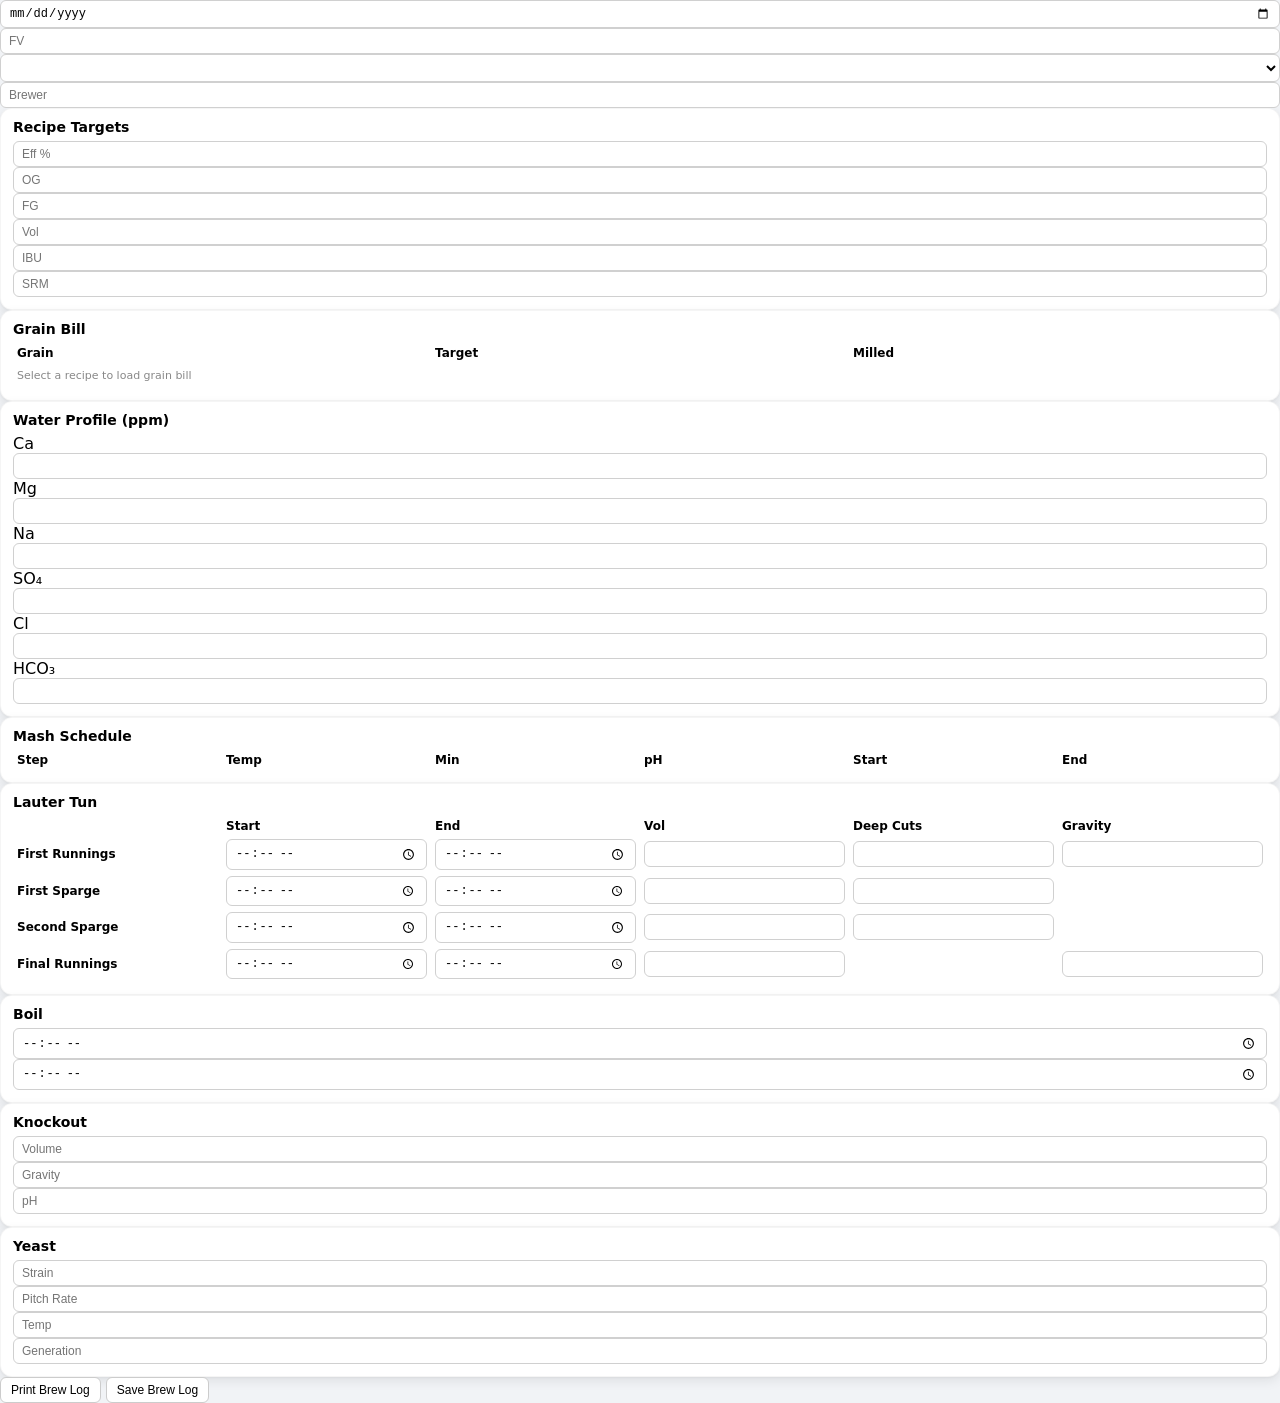
==== brew-log.html @ 42f027fb "Update brew-log.html" ====
<!DOCTYPE html>
<html lang="en">
<head>
  <meta charset="UTF-8" />
  <title>Brew Log – Production</title>
  <link rel="stylesheet" href="brew-log.css" />
</head>

<body>

<header class="page-header">
  <input type="date">
  <input id="tank" placeholder="FV">
  <select id="recipe"></select>
  <input placeholder="Brewer">
</header>

<!-- FIRST ROW -->
<section class="grid four brew-log-card">

  <div class="card small">
    <h3>Recipe Targets</h3>
    <div class="inline">
      <input placeholder="Eff %">
      <input placeholder="OG">
      <input placeholder="FG">
      <input placeholder="Vol">
      <input placeholder="IBU">
      <input placeholder="SRM">
    </div>
  </div>

  <div class="card small">
    <h3>Grain Bill</h3>
    <table class="tight">
      <thead>
        <tr><th>Grain</th><th>Target</th><th>Milled</th></tr>
      </thead>
      <tbody id="grainTable"></tbody>
    </table>
  </div>

  <div class="card small water-card">
    <h3>Water Profile (ppm)</h3>
    <div class="water-grid">
      <label><span>Ca</span><input></label>
      <label><span>Mg</span><input></label>
      <label><span>Na</span><input></label>
      <label><span>SO₄</span><input></label>
      <label><span>Cl</span><input></label>
      <label><span>HCO₃</span><input></label>
    </div>
  </div>

  <div class="card small">
    <h3>Mash Schedule</h3>
    <table class="tight">
      <thead>
        <tr>
          <th>Step</th>
          <th>Temp</th>
          <th>Min</th>
          <th>pH</th>
          <th>Start</th>
          <th>End</th>
        </tr>
      </thead>
      <tbody id="mashTable"></tbody>
    </table>
  </div>

</section>

<!-- LAUTER -->
<section class="card brew-log-card">
  <h3>Lauter Tun</h3>
  <table class="tight">
    <thead>
      <tr>
        <th></th>
        <th>Start</th>
        <th>End</th>
        <th>Vol</th>
        <th>Deep Cuts</th>
        <th>Gravity</th>
      </tr>
    </thead>
    <tbody>
      <tr>
        <td><strong>First Runnings</strong></td>
        <td><input type="time"></td>
        <td><input type="time"></td>
        <td><input></td>
        <td><input></td>
        <td><input></td>
      </tr>
      <tr>
        <td><strong>First Sparge</strong></td>
        <td><input type="time"></td>
        <td><input type="time"></td>
        <td><input></td>
        <td><input></td>
        <td></td>
      </tr>
      <tr>
        <td><strong>Second Sparge</strong></td>
        <td><input type="time"></td>
        <td><input type="time"></td>
        <td><input></td>
        <td><input></td>
        <td></td>
      </tr>
      <tr>
        <td><strong>Final Runnings</strong></td>
        <td><input type="time"></td>
        <td><input type="time"></td>
        <td><input></td>
        <td></td>
        <td><input></td>
      </tr>
    </tbody>
  </table>
</section>

<!-- THIRD ROW -->
<section class="grid three brew-log-card">

  <div class="card">
    <h3>Boil</h3>
    <input type="time">
    <input type="time">
  </div>

  <div class="card">
    <h3>Knockout</h3>
    <input placeholder="Volume">
    <input placeholder="Gravity">
    <input placeholder="pH">
  </div>

  <div class="card">
    <h3>Yeast</h3>
    <input placeholder="Strain">
    <input placeholder="Pitch Rate">
    <input placeholder="Temp">
    <input placeholder="Generation">
  </div>

</section>

<footer>
  <button id="printBrewLog">Print Brew Log</button>
  <button>Save Brew Log</button>
</footer>

<script src="brew-log.js"></script>
</body>
</html>
---- brew-log.css ----
/* GLOBAL RESET */
* {
  box-sizing: border-box;
}

body {
  margin: 0;
  background: #f1f3f6; /* slightly darker so cards lift */
  font-family: system-ui, -apple-system, BlinkMacSystemFont, sans-serif;
}

/* MAIN CONTAINER */
.brew-container {
  max-width: 1500px;
  margin: 0 auto;
  padding: 10px 10px 6px;
}

/* GRID SYSTEM */
.header-row,
.grid-4,
.grid-3,
.grid-2 {
  display: grid;
  gap: 14px; /* a touch more air between cards */
  align-items: start;
}

.header-row {
  grid-template-columns: repeat(4, minmax(0, 1fr));
}

.grid-4 {
  grid-template-columns: repeat(4, minmax(0, 1fr));
}

.grid-3 {
  grid-template-columns: repeat(3, minmax(0, 1fr));
}

.grid-2 {
  grid-template-columns: repeat(2, minmax(0, 1fr));
}

/* CARD — FLOATING */
.card {
  background: #ffffff;
  border-radius: 12px;
  padding: 10px 12px 12px;
  display: flex;
  flex-direction: column;
  min-width: 0;

  /* floating effect */
  box-shadow:
    0 1px 2px rgba(0,0,0,0.04),
    0 4px 12px rgba(0,0,0,0.08);

  /* subtle separation from background */
  border: 1px solid rgba(0,0,0,0.04);
}

.card.full {
  grid-column: 1 / -1;
}

/* HEADERS */
h3 {
  font-size: 14px;
  margin: 0 0 6px;
  font-weight: 600;
}

h4 {
  font-size: 13px;
  margin: 8px 0 4px;
  font-weight: 600;
}

/* INPUTS — LOCKED WIDTH (OVERLAP SAFE) */
input,
select {
  width: 100%;
  min-width: 0;
  max-width: 100%;
  padding: 5px 8px;
  font-size: 12px;
  border-radius: 6px;
  border: 1px solid #d0d0d0;
  background: #fff;
}

/* TABLES */
table {
  width: 100%;
  border-collapse: collapse;
  table-layout: fixed; /* critical */
  font-size: 12px;
}

thead th {
  font-weight: 600;
  padding-bottom: 3px;
}

th,
td {
  padding: 3px 4px;
  text-align: left;
  vertical-align: middle;
  overflow: hidden;
}

td {
  min-width: 0;
}

td input,
td select {
  width: 100%;
  min-width: 0;
  max-width: 100%;
}

/* GRAIN BILL EMPTY STATE */
#grainTable:empty::after {
  content: "Select a recipe to load grain bill";
  display: block;
  padding: 6px 4px;
  font-size: 11px;
  color: #888;
}

/* MASH SCHEDULE EMPHASIS */
#mashTable th:nth-child(2),
#mashTable td:nth-child(2),
#mashTable th:nth-child(3),
#mashTable td:nth-child(3),
#mashTable th:nth-child(4),
#mashTable td:nth-child(4) {
  width: 14%;
}

#mashTable th:nth-child(5),
#mashTable td:nth-child(5),
#mashTable th:nth-child(6),
#mashTable td:nth-child(6) {
  width: 18%;
}

/* LAUTER TUN */
.aligned {
  table-layout: fixed;
}

.aligned th:nth-child(1),
.aligned td:nth-child(1) { width: 18%; }

.aligned th:nth-child(n+2),
.aligned td:nth-child(n+2) {
  width: 16.4%;
}

/* BOIL */
.boil-values {
  display: grid;
  grid-template-columns: repeat(6, minmax(0, 1fr));
  gap: 8px;
  margin-bottom: 6px;
}

/* HOPS / ADDITIONS — DENSER */
#boilTable td {
  padding-top: 2px;
  padding-bottom: 2px;
}

#boilTable input,
#boilTable select {
  padding: 4px 6px;
  font-size: 11.5px;
}

/* BUTTONS */
button {
  font-size: 12px;
  padding: 5px 10px;
  border-radius: 6px;
  border: 1px solid #ccc;
  background: #fff;
  cursor: pointer;
  max-width: 200px;
}

button:hover {
  background: #f0f0f0;
}

/* SAVE BUTTON ANCHOR */
.save {
  margin: 10px auto 0;
  display: block;
}
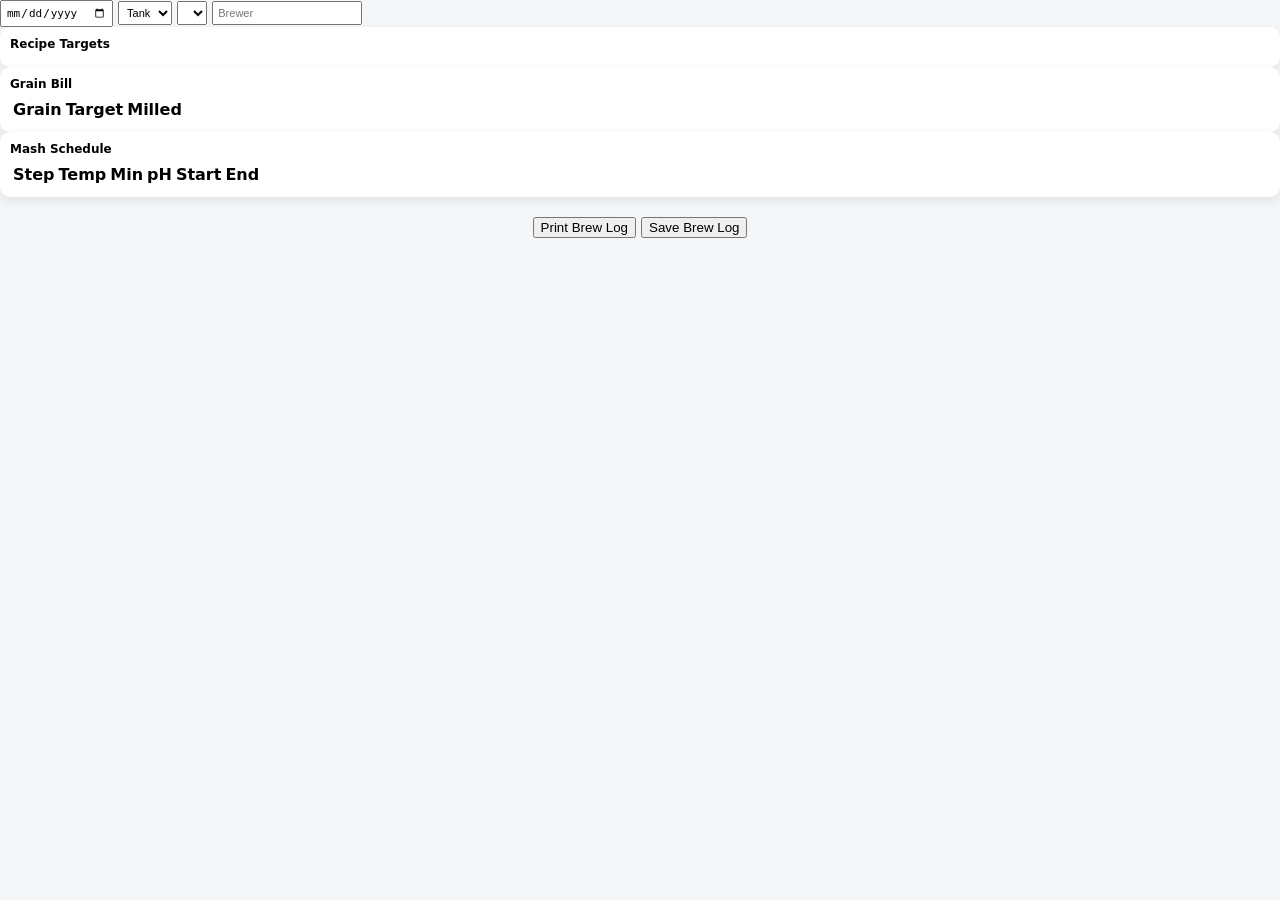
==== commit 5595c482: "Update brew-log.html" ====
--- a/brew-log.html
+++ b/brew-log.html
@@ -1,38 +1,30 @@
 <!DOCTYPE html>
 <html lang="en">
 <head>
-  <meta charset="UTF-8" />
-  <title>Brew Log – Production</title>
-  <link rel="stylesheet" href="brew-log.css" />
+  <meta charset="UTF-8">
+  <title>Brew Log</title>
+  <link rel="stylesheet" href="brew-log.css">
 </head>
 
 <body>
 
-<header class="page-header">
+<header class="brew-header">
   <input type="date">
-  <input id="tank" placeholder="FV">
+  <select id="tank"></select>
   <select id="recipe"></select>
   <input placeholder="Brewer">
 </header>
 
-<!-- FIRST ROW -->
-<section class="grid four brew-log-card">
+<div class="brew-log">
 
-  <div class="card small">
+  <!-- YOUR EXISTING CARDS STAY AS-IS -->
+  <div class="card">
     <h3>Recipe Targets</h3>
-    <div class="inline">
-      <input placeholder="Eff %">
-      <input placeholder="OG">
-      <input placeholder="FG">
-      <input placeholder="Vol">
-      <input placeholder="IBU">
-      <input placeholder="SRM">
-    </div>
   </div>
 
-  <div class="card small">
+  <div class="card">
     <h3>Grain Bill</h3>
-    <table class="tight">
+    <table>
       <thead>
         <tr><th>Grain</th><th>Target</th><th>Milled</th></tr>
       </thead>
@@ -40,117 +32,26 @@
     </table>
   </div>
 
-  <div class="card small water-card">
-    <h3>Water Profile (ppm)</h3>
-    <div class="water-grid">
-      <label><span>Ca</span><input></label>
-      <label><span>Mg</span><input></label>
-      <label><span>Na</span><input></label>
-      <label><span>SO₄</span><input></label>
-      <label><span>Cl</span><input></label>
-      <label><span>HCO₃</span><input></label>
-    </div>
-  </div>
-
-  <div class="card small">
+  <div class="card">
     <h3>Mash Schedule</h3>
-    <table class="tight">
+    <table>
       <thead>
         <tr>
-          <th>Step</th>
-          <th>Temp</th>
-          <th>Min</th>
-          <th>pH</th>
-          <th>Start</th>
-          <th>End</th>
+          <th>Step</th><th>Temp</th><th>Min</th>
+          <th>pH</th><th>Start</th><th>End</th>
         </tr>
       </thead>
       <tbody id="mashTable"></tbody>
     </table>
   </div>
 
-</section>
+  <!-- continue existing cards exactly as you had them -->
 
-<!-- LAUTER -->
-<section class="card brew-log-card">
-  <h3>Lauter Tun</h3>
-  <table class="tight">
-    <thead>
-      <tr>
-        <th></th>
-        <th>Start</th>
-        <th>End</th>
-        <th>Vol</th>
-        <th>Deep Cuts</th>
-        <th>Gravity</th>
-      </tr>
-    </thead>
-    <tbody>
-      <tr>
-        <td><strong>First Runnings</strong></td>
-        <td><input type="time"></td>
-        <td><input type="time"></td>
-        <td><input></td>
-        <td><input></td>
-        <td><input></td>
-      </tr>
-      <tr>
-        <td><strong>First Sparge</strong></td>
-        <td><input type="time"></td>
-        <td><input type="time"></td>
-        <td><input></td>
-        <td><input></td>
-        <td></td>
-      </tr>
-      <tr>
-        <td><strong>Second Sparge</strong></td>
-        <td><input type="time"></td>
-        <td><input type="time"></td>
-        <td><input></td>
-        <td><input></td>
-        <td></td>
-      </tr>
-      <tr>
-        <td><strong>Final Runnings</strong></td>
-        <td><input type="time"></td>
-        <td><input type="time"></td>
-        <td><input></td>
-        <td></td>
-        <td><input></td>
-      </tr>
-    </tbody>
-  </table>
-</section>
+</div>
 
-<!-- THIRD ROW -->
-<section class="grid three brew-log-card">
-
-  <div class="card">
-    <h3>Boil</h3>
-    <input type="time">
-    <input type="time">
-  </div>
-
-  <div class="card">
-    <h3>Knockout</h3>
-    <input placeholder="Volume">
-    <input placeholder="Gravity">
-    <input placeholder="pH">
-  </div>
-
-  <div class="card">
-    <h3>Yeast</h3>
-    <input placeholder="Strain">
-    <input placeholder="Pitch Rate">
-    <input placeholder="Temp">
-    <input placeholder="Generation">
-  </div>
-
-</section>
-
-<footer>
+<footer class="brew-footer">
   <button id="printBrewLog">Print Brew Log</button>
-  <button>Save Brew Log</button>
+  <button id="saveBrewLog">Save Brew Log</button>
 </footer>
 
 <script src="brew-log.js"></script>
--- a/brew-log.css
+++ b/brew-log.css
@@ -1,203 +1,117 @@
-/* GLOBAL RESET */
-* {
-  box-sizing: border-box;
+body {
+  font-family: system-ui, sans-serif;
+  background: #f4f6f8;
+  margin: 0;
 }
 
-body {
-  margin: 0;
-  background: #f1f3f6; /* slightly darker so cards lift */
-  font-family: system-ui, -apple-system, BlinkMacSystemFont, sans-serif;
+.page-header {
+  display: grid;
+  grid-template-columns: 1fr 1fr 2fr 1fr;
+  gap: 8px;
+  padding: 10px;
+  background: #111;
 }
 
-/* MAIN CONTAINER */
-.brew-container {
-  max-width: 1500px;
-  margin: 0 auto;
-  padding: 10px 10px 6px;
+.page-header input,
+.page-header select {
+  padding: 6px;
+  border-radius: 4px;
 }
 
-/* GRID SYSTEM */
-.header-row,
-.grid-4,
-.grid-3,
-.grid-2 {
+.grid {
   display: grid;
-  gap: 14px; /* a touch more air between cards */
-  align-items: start;
+  gap: 12px;
+  padding: 12px;
 }
 
-.header-row {
-  grid-template-columns: repeat(4, minmax(0, 1fr));
+.grid.four { grid-template-columns: repeat(4, 1fr); }
+.grid.three { grid-template-columns: repeat(3, 1fr); }
+
+.card {
+  background: white;
+  border-radius: 10px;
+  padding: 10px;
+  box-shadow: 0 4px 12px rgba(0,0,0,.08);
 }
 
-.grid-4 {
-  grid-template-columns: repeat(4, minmax(0, 1fr));
+.card.small {
+  font-size: 11px;
 }
 
-.grid-3 {
-  grid-template-columns: repeat(3, minmax(0, 1fr));
-}
-
-.grid-2 {
-  grid-template-columns: repeat(2, minmax(0, 1fr));
-}
-
-/* CARD — FLOATING */
-.card {
-  background: #ffffff;
-  border-radius: 12px;
-  padding: 10px 12px 12px;
-  display: flex;
-  flex-direction: column;
-  min-width: 0;
-
-  /* floating effect */
-  box-shadow:
-    0 1px 2px rgba(0,0,0,0.04),
-    0 4px 12px rgba(0,0,0,0.08);
-
-  /* subtle separation from background */
-  border: 1px solid rgba(0,0,0,0.04);
-}
-
-.card.full {
-  grid-column: 1 / -1;
-}
-
-/* HEADERS */
 h3 {
-  font-size: 14px;
-  margin: 0 0 6px;
-  font-weight: 600;
-}
-
-h4 {
-  font-size: 13px;
-  margin: 8px 0 4px;
-  font-weight: 600;
-}
-
-/* INPUTS — LOCKED WIDTH (OVERLAP SAFE) */
-input,
-select {
-  width: 100%;
-  min-width: 0;
-  max-width: 100%;
-  padding: 5px 8px;
-  font-size: 12px;
-  border-radius: 6px;
-  border: 1px solid #d0d0d0;
-  background: #fff;
-}
-
-/* TABLES */
-table {
-  width: 100%;
-  border-collapse: collapse;
-  table-layout: fixed; /* critical */
+  margin: 0 0 6px 0;
   font-size: 12px;
 }
 
-thead th {
-  font-weight: 600;
-  padding-bottom: 3px;
+.inline {
+  display: grid;
+  grid-template-columns: repeat(3, 1fr);
+  gap: 4px;
 }
 
-th,
-td {
-  padding: 3px 4px;
-  text-align: left;
-  vertical-align: middle;
-  overflow: hidden;
+input, select {
+  padding: 4px;
+  font-size: 11px;
 }
 
-td {
-  min-width: 0;
+table.tight {
+  width: 100%;
+  border-collapse: collapse;
 }
 
-td input,
-td select {
-  width: 100%;
-  min-width: 0;
-  max-width: 100%;
+table.tight th,
+table.tight td {
+  padding: 2px;
+  font-size: 11px;
 }
 
-/* GRAIN BILL EMPTY STATE */
-#grainTable:empty::after {
-  content: "Select a recipe to load grain bill";
-  display: block;
-  padding: 6px 4px;
-  font-size: 11px;
-  color: #888;
+.water-card {
+  font-size: 10px;
 }
 
-/* MASH SCHEDULE EMPHASIS */
-#mashTable th:nth-child(2),
-#mashTable td:nth-child(2),
-#mashTable th:nth-child(3),
-#mashTable td:nth-child(3),
-#mashTable th:nth-child(4),
-#mashTable td:nth-child(4) {
-  width: 14%;
+.water-grid {
+  display: grid;
+  grid-template-columns: repeat(2, 1fr);
+  gap: 4px;
 }
 
-#mashTable th:nth-child(5),
-#mashTable td:nth-child(5),
-#mashTable th:nth-child(6),
-#mashTable td:nth-child(6) {
-  width: 18%;
+.water-grid label {
+  display: grid;
+  grid-template-columns: 28px 1fr;
+  gap: 4px;
 }
 
-/* LAUTER TUN */
-.aligned {
-  table-layout: fixed;
+.water-grid input {
+  width: 48px;
 }
 
-.aligned th:nth-child(1),
-.aligned td:nth-child(1) { width: 18%; }
-
-.aligned th:nth-child(n+2),
-.aligned td:nth-child(n+2) {
-  width: 16.4%;
+footer {
+  text-align: center;
+  padding: 20px;
 }
 
-/* BOIL */
-.boil-values {
-  display: grid;
-  grid-template-columns: repeat(6, minmax(0, 1fr));
-  gap: 8px;
-  margin-bottom: 6px;
+/*********************************************************
+ * PRINT MODE
+ *********************************************************/
+@media print {
+  body * {
+    visibility: hidden;
+  }
+
+  .brew-log-card,
+  .brew-log-card * {
+    visibility: visible;
+  }
+
+  .brew-log-card {
+    position: relative;
+    width: 100%;
+    box-shadow: none;
+    page-break-inside: avoid;
+  }
+
+  button,
+  select {
+    display: none !important;
+  }
 }
-
-/* HOPS / ADDITIONS — DENSER */
-#boilTable td {
-  padding-top: 2px;
-  padding-bottom: 2px;
-}
-
-#boilTable input,
-#boilTable select {
-  padding: 4px 6px;
-  font-size: 11.5px;
-}
-
-/* BUTTONS */
-button {
-  font-size: 12px;
-  padding: 5px 10px;
-  border-radius: 6px;
-  border: 1px solid #ccc;
-  background: #fff;
-  cursor: pointer;
-  max-width: 200px;
-}
-
-button:hover {
-  background: #f0f0f0;
-}
-
-/* SAVE BUTTON ANCHOR */
-.save {
-  margin: 10px auto 0;
-  display: block;
-}
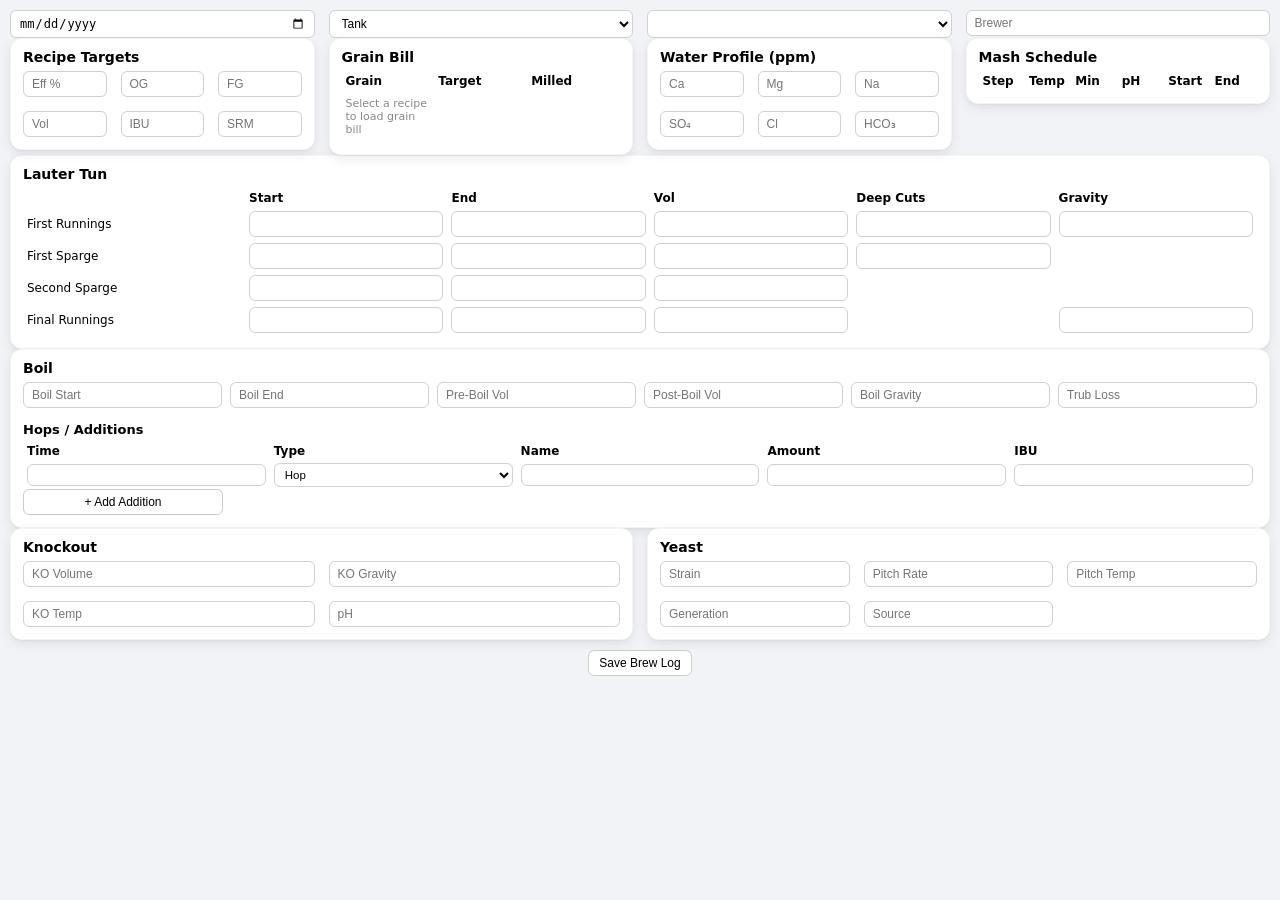
==== commit ac981ffa: "Update brew-log.html" ====
--- a/brew-log.html
+++ b/brew-log.html
@@ -5,54 +5,150 @@
   <title>Brew Log</title>
   <link rel="stylesheet" href="brew-log.css">
 </head>
-
 <body>
 
-<header class="brew-header">
-  <input type="date">
-  <select id="tank"></select>
-  <select id="recipe"></select>
-  <input placeholder="Brewer">
-</header>
+<div class="brew-container">
 
-<div class="brew-log">
-
-  <!-- YOUR EXISTING CARDS STAY AS-IS -->
-  <div class="card">
-    <h3>Recipe Targets</h3>
+  <!-- HEADER -->
+  <div class="header-row">
+    <input type="date">
+    <select id="tank"></select>
+    <select id="recipe"></select>
+    <input placeholder="Brewer">
   </div>
 
+  <!-- TOP CARDS -->
+  <div class="grid-4">
+    <div class="card">
+      <h3>Recipe Targets</h3>
+      <div class="grid-3">
+        <input placeholder="Eff %">
+        <input placeholder="OG">
+        <input placeholder="FG">
+        <input placeholder="Vol">
+        <input placeholder="IBU">
+        <input placeholder="SRM">
+      </div>
+    </div>
+
+    <div class="card">
+      <h3>Grain Bill</h3>
+      <table>
+        <thead>
+          <tr><th>Grain</th><th>Target</th><th>Milled</th></tr>
+        </thead>
+        <tbody id="grainTable"></tbody>
+      </table>
+    </div>
+
+    <div class="card">
+      <h3>Water Profile (ppm)</h3>
+      <div class="grid-3">
+        <input placeholder="Ca">
+        <input placeholder="Mg">
+        <input placeholder="Na">
+        <input placeholder="SO₄">
+        <input placeholder="Cl">
+        <input placeholder="HCO₃">
+      </div>
+    </div>
+
+    <div class="card">
+      <h3>Mash Schedule</h3>
+      <table>
+        <thead>
+          <tr>
+            <th>Step</th><th>Temp</th><th>Min</th><th>pH</th><th>Start</th><th>End</th>
+          </tr>
+        </thead>
+        <tbody id="mashTable"></tbody>
+      </table>
+    </div>
+  </div>
+
+  <!-- LAUTER -->
   <div class="card">
-    <h3>Grain Bill</h3>
-    <table>
+    <h3>Lauter Tun</h3>
+    <table class="aligned">
       <thead>
-        <tr><th>Grain</th><th>Target</th><th>Milled</th></tr>
+        <tr>
+          <th></th><th>Start</th><th>End</th><th>Vol</th><th>Deep Cuts</th><th>Gravity</th>
+        </tr>
       </thead>
-      <tbody id="grainTable"></tbody>
+      <tbody>
+        <tr>
+          <td>First Runnings</td>
+          <td><input></td><td><input></td><td><input></td><td><input></td><td><input></td>
+        </tr>
+        <tr>
+          <td>First Sparge</td>
+          <td><input></td><td><input></td><td><input></td><td><input></td><td></td>
+        </tr>
+        <tr>
+          <td>Second Sparge</td>
+          <td><input></td><td><input></td><td><input></td><td></td><td></td>
+        </tr>
+        <tr>
+          <td>Final Runnings</td>
+          <td><input></td><td><input></td><td><input></td><td></td><td><input></td>
+        </tr>
+      </tbody>
     </table>
   </div>
 
-  <div class="card">
-    <h3>Mash Schedule</h3>
+  <!-- BOIL (FULL WIDTH) -->
+  <div class="card full">
+    <h3>Boil</h3>
+
+    <div class="boil-values">
+      <input placeholder="Boil Start">
+      <input placeholder="Boil End">
+      <input placeholder="Pre-Boil Vol">
+      <input placeholder="Post-Boil Vol">
+      <input placeholder="Boil Gravity">
+      <input placeholder="Trub Loss">
+    </div>
+
+    <h4>Hops / Additions</h4>
     <table>
       <thead>
         <tr>
-          <th>Step</th><th>Temp</th><th>Min</th>
-          <th>pH</th><th>Start</th><th>End</th>
+          <th>Time</th><th>Type</th><th>Name</th><th>Amount</th><th>IBU</th>
         </tr>
       </thead>
-      <tbody id="mashTable"></tbody>
+      <tbody id="boilTable"></tbody>
     </table>
+
+    <button id="addBoilRow">+ Add Addition</button>
   </div>
 
-  <!-- continue existing cards exactly as you had them -->
+  <!-- KO + YEAST -->
+  <div class="grid-2">
+    <div class="card">
+      <h3>Knockout</h3>
+      <div class="grid-2">
+        <input placeholder="KO Volume">
+        <input placeholder="KO Gravity">
+        <input placeholder="KO Temp">
+        <input placeholder="pH">
+      </div>
+    </div>
+
+    <div class="card">
+      <h3>Yeast</h3>
+      <div class="grid-3">
+        <input placeholder="Strain">
+        <input placeholder="Pitch Rate">
+        <input placeholder="Pitch Temp">
+        <input placeholder="Generation">
+        <input placeholder="Source">
+      </div>
+    </div>
+  </div>
+
+  <button class="save">Save Brew Log</button>
 
 </div>
-
-<footer class="brew-footer">
-  <button id="printBrewLog">Print Brew Log</button>
-  <button id="saveBrewLog">Save Brew Log</button>
-</footer>
 
 <script src="brew-log.js"></script>
 </body>
--- a/brew-log.css
+++ b/brew-log.css
@@ -1,117 +1,203 @@
+/* GLOBAL RESET */
+* {
+  box-sizing: border-box;
+}
+
 body {
-  font-family: system-ui, sans-serif;
-  background: #f4f6f8;
   margin: 0;
-}
-
-.page-header {
+  background: #f1f3f6; /* slightly darker so cards lift */
+  font-family: system-ui, -apple-system, BlinkMacSystemFont, sans-serif;
+}
+
+/* MAIN CONTAINER */
+.brew-container {
+  max-width: 1500px;
+  margin: 0 auto;
+  padding: 10px 10px 6px;
+}
+
+/* GRID SYSTEM */
+.header-row,
+.grid-4,
+.grid-3,
+.grid-2 {
   display: grid;
-  grid-template-columns: 1fr 1fr 2fr 1fr;
-  gap: 8px;
-  padding: 10px;
-  background: #111;
-}
-
-.page-header input,
-.page-header select {
-  padding: 6px;
-  border-radius: 4px;
-}
-
-.grid {
-  display: grid;
-  gap: 12px;
-  padding: 12px;
-}
-
-.grid.four { grid-template-columns: repeat(4, 1fr); }
-.grid.three { grid-template-columns: repeat(3, 1fr); }
-
+  gap: 14px; /* a touch more air between cards */
+  align-items: start;
+}
+
+.header-row {
+  grid-template-columns: repeat(4, minmax(0, 1fr));
+}
+
+.grid-4 {
+  grid-template-columns: repeat(4, minmax(0, 1fr));
+}
+
+.grid-3 {
+  grid-template-columns: repeat(3, minmax(0, 1fr));
+}
+
+.grid-2 {
+  grid-template-columns: repeat(2, minmax(0, 1fr));
+}
+
+/* CARD — FLOATING */
 .card {
-  background: white;
-  border-radius: 10px;
-  padding: 10px;
-  box-shadow: 0 4px 12px rgba(0,0,0,.08);
-}
-
-.card.small {
-  font-size: 11px;
-}
-
+  background: #ffffff;
+  border-radius: 12px;
+  padding: 10px 12px 12px;
+  display: flex;
+  flex-direction: column;
+  min-width: 0;
+
+  /* floating effect */
+  box-shadow:
+    0 1px 2px rgba(0,0,0,0.04),
+    0 4px 12px rgba(0,0,0,0.08);
+
+  /* subtle separation from background */
+  border: 1px solid rgba(0,0,0,0.04);
+}
+
+.card.full {
+  grid-column: 1 / -1;
+}
+
+/* HEADERS */
 h3 {
-  margin: 0 0 6px 0;
+  font-size: 14px;
+  margin: 0 0 6px;
+  font-weight: 600;
+}
+
+h4 {
+  font-size: 13px;
+  margin: 8px 0 4px;
+  font-weight: 600;
+}
+
+/* INPUTS — LOCKED WIDTH (OVERLAP SAFE) */
+input,
+select {
+  width: 100%;
+  min-width: 0;
+  max-width: 100%;
+  padding: 5px 8px;
   font-size: 12px;
-}
-
-.inline {
-  display: grid;
-  grid-template-columns: repeat(3, 1fr);
-  gap: 4px;
-}
-
-input, select {
-  padding: 4px;
-  font-size: 11px;
-}
-
-table.tight {
+  border-radius: 6px;
+  border: 1px solid #d0d0d0;
+  background: #fff;
+}
+
+/* TABLES */
+table {
   width: 100%;
   border-collapse: collapse;
-}
-
-table.tight th,
-table.tight td {
-  padding: 2px;
+  table-layout: fixed; /* critical */
+  font-size: 12px;
+}
+
+thead th {
+  font-weight: 600;
+  padding-bottom: 3px;
+}
+
+th,
+td {
+  padding: 3px 4px;
+  text-align: left;
+  vertical-align: middle;
+  overflow: hidden;
+}
+
+td {
+  min-width: 0;
+}
+
+td input,
+td select {
+  width: 100%;
+  min-width: 0;
+  max-width: 100%;
+}
+
+/* GRAIN BILL EMPTY STATE */
+#grainTable:empty::after {
+  content: "Select a recipe to load grain bill";
+  display: block;
+  padding: 6px 4px;
   font-size: 11px;
-}
-
-.water-card {
-  font-size: 10px;
-}
-
-.water-grid {
+  color: #888;
+}
+
+/* MASH SCHEDULE EMPHASIS */
+#mashTable th:nth-child(2),
+#mashTable td:nth-child(2),
+#mashTable th:nth-child(3),
+#mashTable td:nth-child(3),
+#mashTable th:nth-child(4),
+#mashTable td:nth-child(4) {
+  width: 14%;
+}
+
+#mashTable th:nth-child(5),
+#mashTable td:nth-child(5),
+#mashTable th:nth-child(6),
+#mashTable td:nth-child(6) {
+  width: 18%;
+}
+
+/* LAUTER TUN */
+.aligned {
+  table-layout: fixed;
+}
+
+.aligned th:nth-child(1),
+.aligned td:nth-child(1) { width: 18%; }
+
+.aligned th:nth-child(n+2),
+.aligned td:nth-child(n+2) {
+  width: 16.4%;
+}
+
+/* BOIL */
+.boil-values {
   display: grid;
-  grid-template-columns: repeat(2, 1fr);
-  gap: 4px;
-}
-
-.water-grid label {
-  display: grid;
-  grid-template-columns: 28px 1fr;
-  gap: 4px;
-}
-
-.water-grid input {
-  width: 48px;
-}
-
-footer {
-  text-align: center;
-  padding: 20px;
-}
-
-/*********************************************************
- * PRINT MODE
- *********************************************************/
-@media print {
-  body * {
-    visibility: hidden;
-  }
-
-  .brew-log-card,
-  .brew-log-card * {
-    visibility: visible;
-  }
-
-  .brew-log-card {
-    position: relative;
-    width: 100%;
-    box-shadow: none;
-    page-break-inside: avoid;
-  }
-
-  button,
-  select {
-    display: none !important;
-  }
-}
+  grid-template-columns: repeat(6, minmax(0, 1fr));
+  gap: 8px;
+  margin-bottom: 6px;
+}
+
+/* HOPS / ADDITIONS — DENSER */
+#boilTable td {
+  padding-top: 2px;
+  padding-bottom: 2px;
+}
+
+#boilTable input,
+#boilTable select {
+  padding: 4px 6px;
+  font-size: 11.5px;
+}
+
+/* BUTTONS */
+button {
+  font-size: 12px;
+  padding: 5px 10px;
+  border-radius: 6px;
+  border: 1px solid #ccc;
+  background: #fff;
+  cursor: pointer;
+  max-width: 200px;
+}
+
+button:hover {
+  background: #f0f0f0;
+}
+
+/* SAVE BUTTON ANCHOR */
+.save {
+  margin: 10px auto 0;
+  display: block;
+}
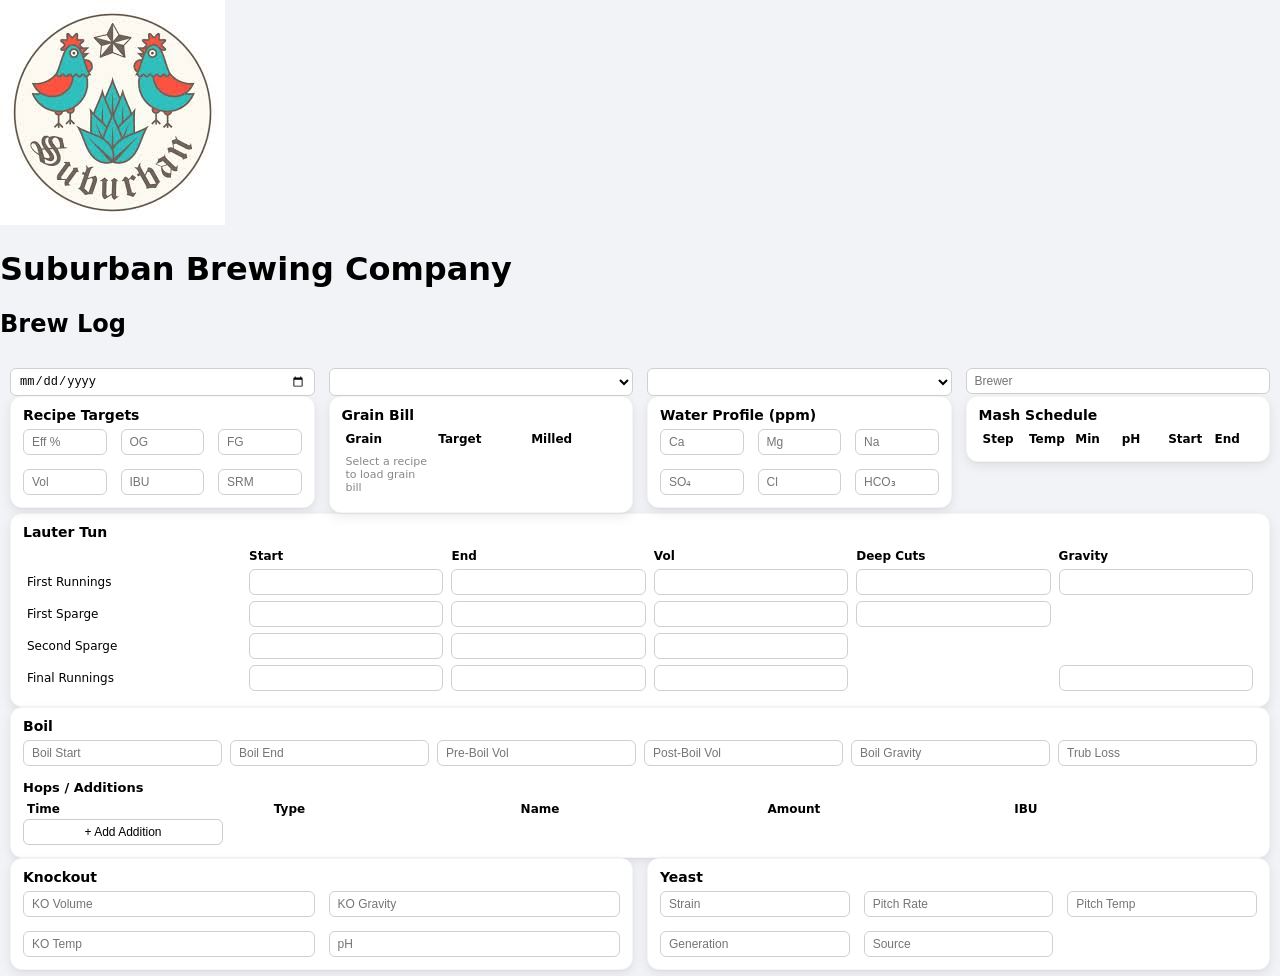
==== commit 804d9deb: "Update brew-log.html" ====
--- a/brew-log.html
+++ b/brew-log.html
@@ -6,6 +6,15 @@
   <link rel="stylesheet" href="brew-log.css">
 </head>
 <body>
+
+<!-- PRINT HEADER (PRINT ONLY) -->
+<div class="print-header">
+  <img src="background.jpg" alt="Suburban Brewing Company Logo" class="print-logo">
+  <div class="print-title">
+    <h1>Suburban Brewing Company</h1>
+    <h2>Brew Log</h2>
+  </div>
+</div>
 
 <div class="brew-container">
 
@@ -96,7 +105,7 @@
     </table>
   </div>
 
-  <!-- BOIL (FULL WIDTH) -->
+  <!-- BOIL -->
   <div class="card full">
     <h3>Boil</h3>
 
@@ -146,10 +155,5 @@
     </div>
   </div>
 
-  <button class="save">Save Brew Log</button>
-
-</div>
-
-<script src="brew-log.js"></script>
-</body>
-</html>
+  <!-- ACTION BUTTONS -->
+  <div
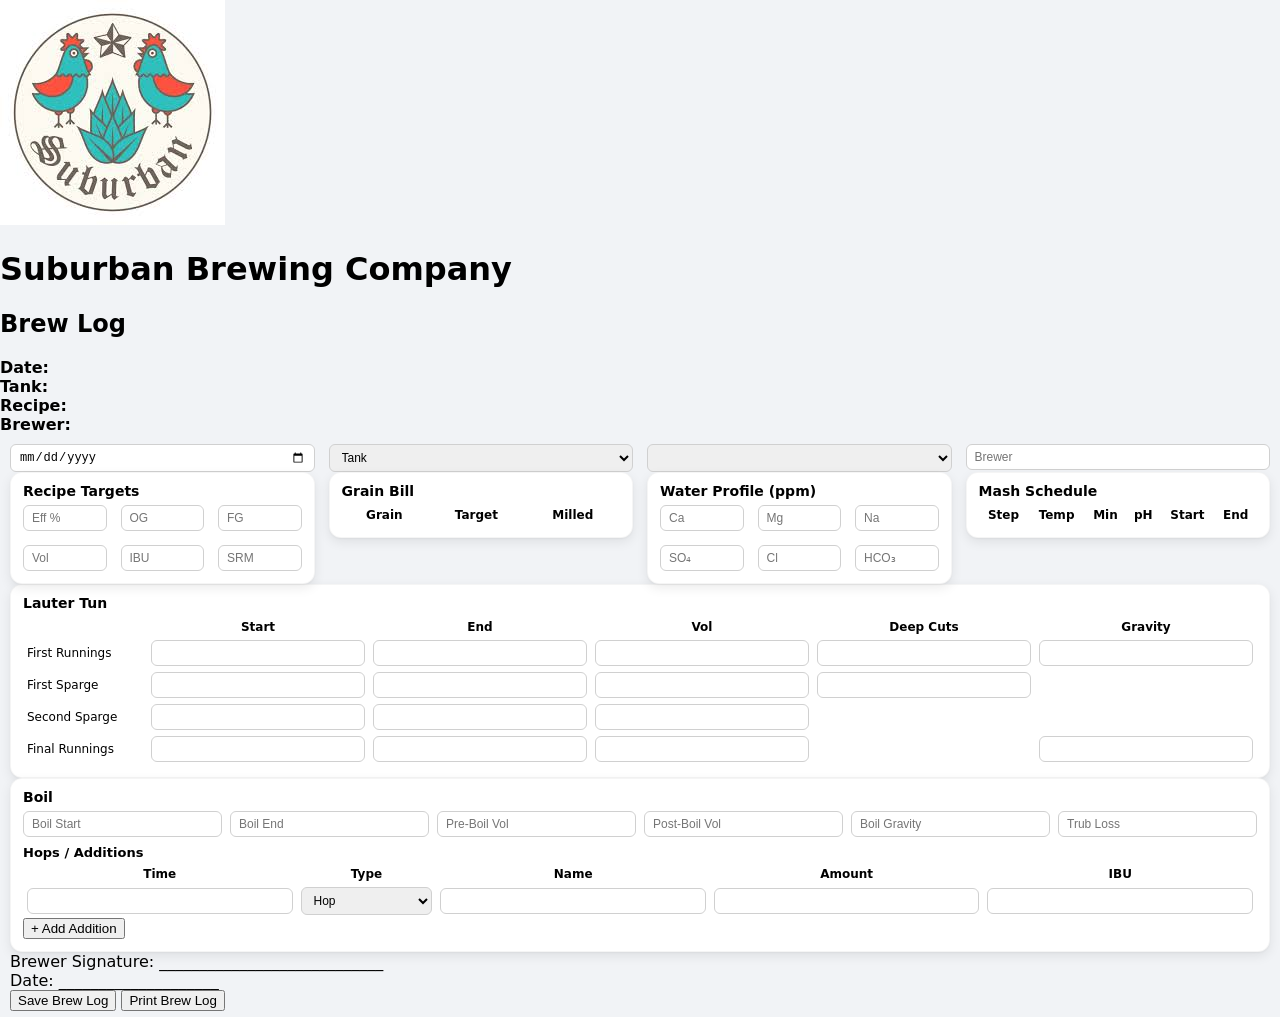
==== commit 037f53aa: "Update brew-log.html" ====
--- a/brew-log.html
+++ b/brew-log.html
@@ -9,10 +9,18 @@
 
 <!-- PRINT HEADER (PRINT ONLY) -->
 <div class="print-header">
-  <img src="background.jpg" alt="Suburban Brewing Company Logo" class="print-logo">
+  <img src="background.jpg" class="print-logo" alt="Suburban Brewing Company Logo">
+
   <div class="print-title">
     <h1>Suburban Brewing Company</h1>
     <h2>Brew Log</h2>
+  </div>
+
+  <div class="print-meta">
+    <div><strong>Date:</strong> <span id="printDate"></span></div>
+    <div><strong>Tank:</strong> <span id="printTank"></span></div>
+    <div><strong>Recipe:</strong> <span id="printRecipe"></span></div>
+    <div><strong>Brewer:</strong> <span id="printBrewer"></span></div>
   </div>
 </div>
 
@@ -20,10 +28,10 @@
 
   <!-- HEADER -->
   <div class="header-row">
-    <input type="date">
+    <input type="date" id="date">
     <select id="tank"></select>
     <select id="recipe"></select>
-    <input placeholder="Brewer">
+    <input id="brewer" placeholder="Brewer">
   </div>
 
   <!-- TOP CARDS -->
@@ -85,22 +93,10 @@
         </tr>
       </thead>
       <tbody>
-        <tr>
-          <td>First Runnings</td>
-          <td><input></td><td><input></td><td><input></td><td><input></td><td><input></td>
-        </tr>
-        <tr>
-          <td>First Sparge</td>
-          <td><input></td><td><input></td><td><input></td><td><input></td><td></td>
-        </tr>
-        <tr>
-          <td>Second Sparge</td>
-          <td><input></td><td><input></td><td><input></td><td></td><td></td>
-        </tr>
-        <tr>
-          <td>Final Runnings</td>
-          <td><input></td><td><input></td><td><input></td><td></td><td><input></td>
-        </tr>
+        <tr><td>First Runnings</td><td><input></td><td><input></td><td><input></td><td><input></td><td><input></td></tr>
+        <tr><td>First Sparge</td><td><input></td><td><input></td><td><input></td><td><input></td><td></td></tr>
+        <tr><td>Second Sparge</td><td><input></td><td><input></td><td><input></td><td></td><td></td></tr>
+        <tr><td>Final Runnings</td><td><input></td><td><input></td><td><input></td><td></td><td><input></td></tr>
       </tbody>
     </table>
   </div>
@@ -108,22 +104,19 @@
   <!-- BOIL -->
   <div class="card full">
     <h3>Boil</h3>
-
     <div class="boil-values">
-      <input placeholder="Boil Start">
-      <input placeholder="Boil End">
-      <input placeholder="Pre-Boil Vol">
-      <input placeholder="Post-Boil Vol">
-      <input placeholder="Boil Gravity">
-      <input placeholder="Trub Loss">
+      <input id="boilStart" placeholder="Boil Start">
+      <input id="boilEnd" placeholder="Boil End">
+      <input id="preBoilVol" placeholder="Pre-Boil Vol">
+      <input id="postBoilVol" placeholder="Post-Boil Vol">
+      <input id="boilGravity" placeholder="Boil Gravity">
+      <input id="trubLoss" placeholder="Trub Loss">
     </div>
 
     <h4>Hops / Additions</h4>
     <table>
       <thead>
-        <tr>
-          <th>Time</th><th>Type</th><th>Name</th><th>Amount</th><th>IBU</th>
-        </tr>
+        <tr><th>Time</th><th>Type</th><th>Name</th><th>Amount</th><th>IBU</th></tr>
       </thead>
       <tbody id="boilTable"></tbody>
     </table>
@@ -131,29 +124,20 @@
     <button id="addBoilRow">+ Add Addition</button>
   </div>
 
-  <!-- KO + YEAST -->
-  <div class="grid-2">
-    <div class="card">
-      <h3>Knockout</h3>
-      <div class="grid-2">
-        <input placeholder="KO Volume">
-        <input placeholder="KO Gravity">
-        <input placeholder="KO Temp">
-        <input placeholder="pH">
-      </div>
-    </div>
-
-    <div class="card">
-      <h3>Yeast</h3>
-      <div class="grid-3">
-        <input placeholder="Strain">
-        <input placeholder="Pitch Rate">
-        <input placeholder="Pitch Temp">
-        <input placeholder="Generation">
-        <input placeholder="Source">
-      </div>
-    </div>
+  <!-- SIGNATURE (PRINT ONLY) -->
+  <div class="print-signature">
+    <div>Brewer Signature: ____________________________</div>
+    <div>Date: ____________________</div>
   </div>
 
   <!-- ACTION BUTTONS -->
-  <div
+  <div class="action-buttons">
+    <button id="saveBrewLog" class="save">Save Brew Log</button>
+    <button id="printBrewLog">Print Brew Log</button>
+  </div>
+
+</div>
+
+<script src="brew-log.js"></script>
+</body>
+</html>
--- a/brew-log.css
+++ b/brew-log.css
@@ -5,7 +5,7 @@
 
 body {
   margin: 0;
-  background: #f1f3f6; /* slightly darker so cards lift */
+  background: #f1f3f6;
   font-family: system-ui, -apple-system, BlinkMacSystemFont, sans-serif;
 }
 
@@ -22,182 +22,53 @@
 .grid-3,
 .grid-2 {
   display: grid;
-  gap: 14px; /* a touch more air between cards */
+  gap: 14px;
   align-items: start;
 }
 
-.header-row {
-  grid-template-columns: repeat(4, minmax(0, 1fr));
-}
+.header-row { grid-template-columns: repeat(4, 1fr); }
+.grid-4 { grid-template-columns: repeat(4, 1fr); }
+.grid-3 { grid-template-columns: repeat(3, 1fr); }
+.grid-2 { grid-template-columns: repeat(2, 1fr); }
 
-.grid-4 {
-  grid-template-columns: repeat(4, minmax(0, 1fr));
-}
-
-.grid-3 {
-  grid-template-columns: repeat(3, minmax(0, 1fr));
-}
-
-.grid-2 {
-  grid-template-columns: repeat(2, minmax(0, 1fr));
-}
-
-/* CARD — FLOATING */
+/* CARD */
 .card {
   background: #ffffff;
   border-radius: 12px;
   padding: 10px 12px 12px;
-  display: flex;
-  flex-direction: column;
-  min-width: 0;
-
-  /* floating effect */
-  box-shadow:
-    0 1px 2px rgba(0,0,0,0.04),
-    0 4px 12px rgba(0,0,0,0.08);
-
-  /* subtle separation from background */
+  box-shadow: 0 1px 2px rgba(0,0,0,0.04), 0 4px 12px rgba(0,0,0,0.08);
   border: 1px solid rgba(0,0,0,0.04);
 }
 
-.card.full {
-  grid-column: 1 / -1;
-}
+.card.full { grid-column: 1 / -1; }
 
-/* HEADERS */
-h3 {
-  font-size: 14px;
-  margin: 0 0 6px;
-  font-weight: 600;
-}
+h3 { font-size: 14px; margin: 0 0 6px; }
+h4 { font-size: 13px; margin: 8px 0 4px; }
 
-h4 {
-  font-size: 13px;
-  margin: 8px 0 4px;
-  font-weight: 600;
-}
-
-/* INPUTS — LOCKED WIDTH (OVERLAP SAFE) */
-input,
-select {
+/* INPUTS */
+input, select {
   width: 100%;
-  min-width: 0;
-  max-width: 100%;
   padding: 5px 8px;
   font-size: 12px;
   border-radius: 6px;
   border: 1px solid #d0d0d0;
-  background: #fff;
 }
 
 /* TABLES */
 table {
   width: 100%;
   border-collapse: collapse;
-  table-layout: fixed; /* critical */
   font-size: 12px;
 }
 
-thead th {
-  font-weight: 600;
-  padding-bottom: 3px;
-}
-
-th,
-td {
+th, td {
   padding: 3px 4px;
-  text-align: left;
-  vertical-align: middle;
-  overflow: hidden;
-}
-
-td {
-  min-width: 0;
-}
-
-td input,
-td select {
-  width: 100%;
-  min-width: 0;
-  max-width: 100%;
-}
-
-/* GRAIN BILL EMPTY STATE */
-#grainTable:empty::after {
-  content: "Select a recipe to load grain bill";
-  display: block;
-  padding: 6px 4px;
-  font-size: 11px;
-  color: #888;
-}
-
-/* MASH SCHEDULE EMPHASIS */
-#mashTable th:nth-child(2),
-#mashTable td:nth-child(2),
-#mashTable th:nth-child(3),
-#mashTable td:nth-child(3),
-#mashTable th:nth-child(4),
-#mashTable td:nth-child(4) {
-  width: 14%;
-}
-
-#mashTable th:nth-child(5),
-#mashTable td:nth-child(5),
-#mashTable th:nth-child(6),
-#mashTable td:nth-child(6) {
-  width: 18%;
-}
-
-/* LAUTER TUN */
-.aligned {
-  table-layout: fixed;
-}
-
-.aligned th:nth-child(1),
-.aligned td:nth-child(1) { width: 18%; }
-
-.aligned th:nth-child(n+2),
-.aligned td:nth-child(n+2) {
-  width: 16.4%;
 }
 
 /* BOIL */
 .boil-values {
   display: grid;
-  grid-template-columns: repeat(6, minmax(0, 1fr));
+  grid-template-columns: repeat(6, 1fr);
   gap: 8px;
   margin-bottom: 6px;
 }
-
-/* HOPS / ADDITIONS — DENSER */
-#boilTable td {
-  padding-top: 2px;
-  padding-bottom: 2px;
-}
-
-#boilTable input,
-#boilTable select {
-  padding: 4px 6px;
-  font-size: 11.5px;
-}
-
-/* BUTTONS */
-button {
-  font-size: 12px;
-  padding: 5px 10px;
-  border-radius: 6px;
-  border: 1px solid #ccc;
-  background: #fff;
-  cursor: pointer;
-  max-width: 200px;
-}
-
-button:hover {
-  background: #f0f0f0;
-}
-
-/* SAVE BUTTON ANCHOR */
-.save {
-  margin: 10px auto 0;
-  display: block;
-}
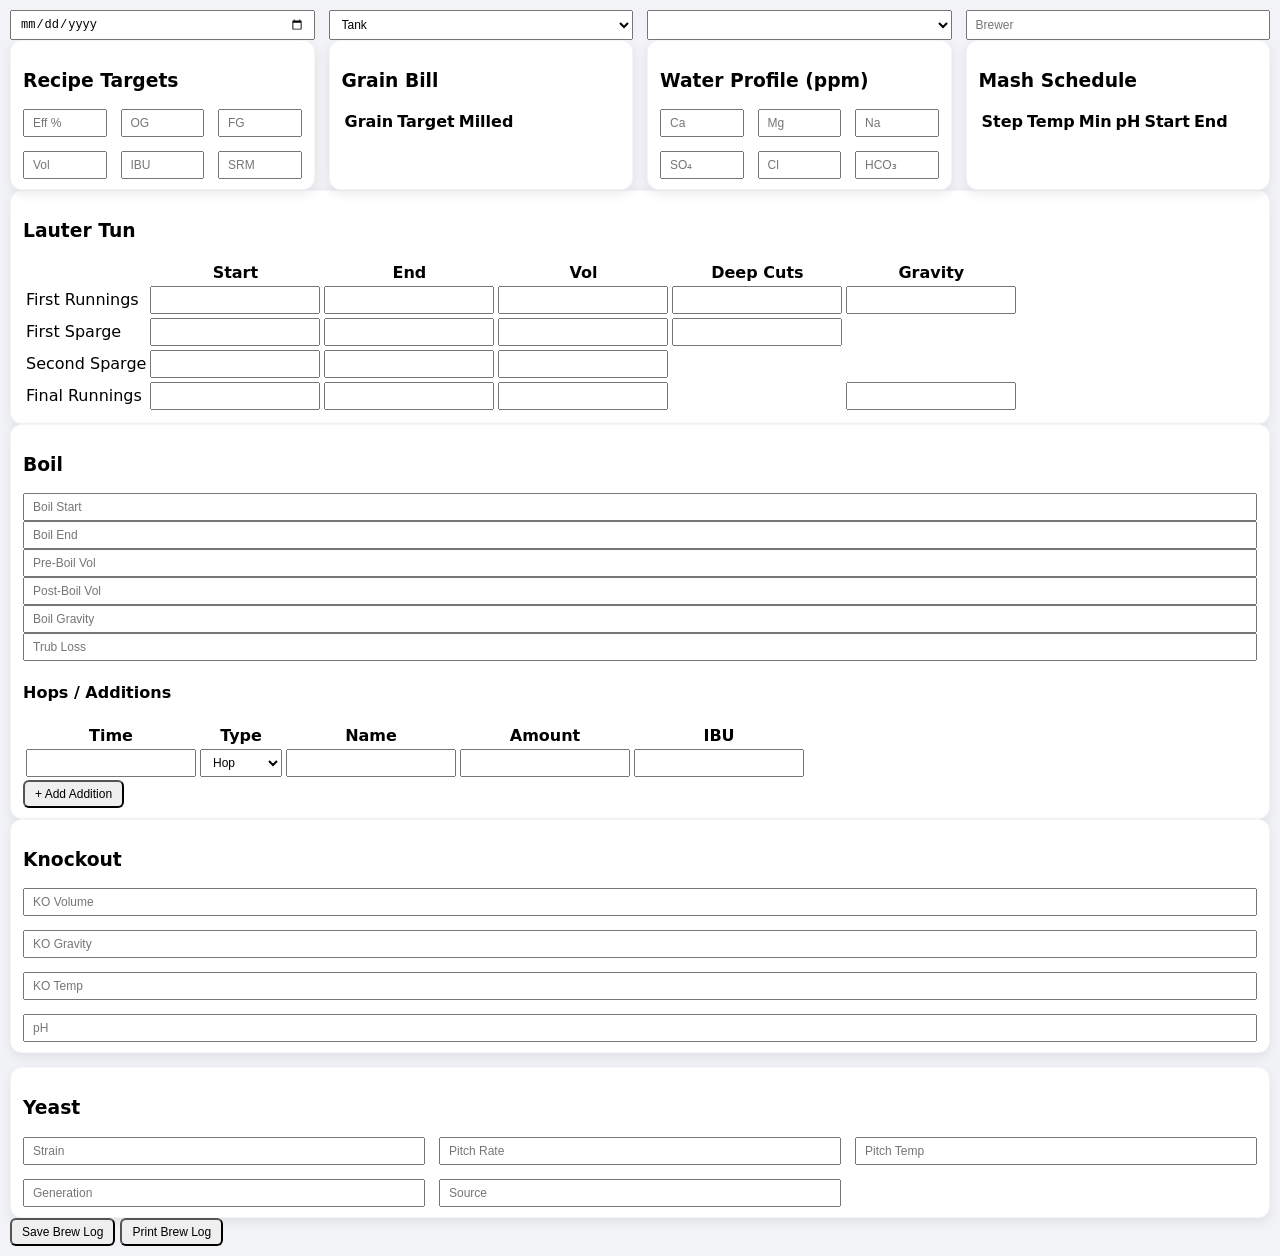
==== commit f0fdf340: "Update brew-log.html" ====
--- a/brew-log.html
+++ b/brew-log.html
@@ -7,31 +7,14 @@
 </head>
 <body>
 
-<!-- PRINT HEADER (PRINT ONLY) -->
-<div class="print-header">
-  <img src="background.jpg" class="print-logo" alt="Suburban Brewing Company Logo">
-
-  <div class="print-title">
-    <h1>Suburban Brewing Company</h1>
-    <h2>Brew Log</h2>
-  </div>
-
-  <div class="print-meta">
-    <div><strong>Date:</strong> <span id="printDate"></span></div>
-    <div><strong>Tank:</strong> <span id="printTank"></span></div>
-    <div><strong>Recipe:</strong> <span id="printRecipe"></span></div>
-    <div><strong>Brewer:</strong> <span id="printBrewer"></span></div>
-  </div>
-</div>
-
 <div class="brew-container">
 
   <!-- HEADER -->
   <div class="header-row">
-    <input type="date" id="date">
+    <input type="date">
     <select id="tank"></select>
     <select id="recipe"></select>
-    <input id="brewer" placeholder="Brewer">
+    <input placeholder="Brewer">
   </div>
 
   <!-- TOP CARDS -->
@@ -93,10 +76,22 @@
         </tr>
       </thead>
       <tbody>
-        <tr><td>First Runnings</td><td><input></td><td><input></td><td><input></td><td><input></td><td><input></td></tr>
-        <tr><td>First Sparge</td><td><input></td><td><input></td><td><input></td><td><input></td><td></td></tr>
-        <tr><td>Second Sparge</td><td><input></td><td><input></td><td><input></td><td></td><td></td></tr>
-        <tr><td>Final Runnings</td><td><input></td><td><input></td><td><input></td><td></td><td><input></td></tr>
+        <tr>
+          <td>First Runnings</td>
+          <td><input></td><td><input></td><td><input></td><td><input></td><td><input></td>
+        </tr>
+        <tr>
+          <td>First Sparge</td>
+          <td><input></td><td><input></td><td><input></td><td><input></td><td></td>
+        </tr>
+        <tr>
+          <td>Second Sparge</td>
+          <td><input></td><td><input></td><td><input></td><td></td><td></td>
+        </tr>
+        <tr>
+          <td>Final Runnings</td>
+          <td><input></td><td><input></td><td><input></td><td></td><td><input></td>
+        </tr>
       </tbody>
     </table>
   </div>
@@ -104,19 +99,22 @@
   <!-- BOIL -->
   <div class="card full">
     <h3>Boil</h3>
+
     <div class="boil-values">
-      <input id="boilStart" placeholder="Boil Start">
-      <input id="boilEnd" placeholder="Boil End">
-      <input id="preBoilVol" placeholder="Pre-Boil Vol">
-      <input id="postBoilVol" placeholder="Post-Boil Vol">
-      <input id="boilGravity" placeholder="Boil Gravity">
-      <input id="trubLoss" placeholder="Trub Loss">
+      <input placeholder="Boil Start">
+      <input placeholder="Boil End">
+      <input placeholder="Pre-Boil Vol">
+      <input placeholder="Post-Boil Vol">
+      <input placeholder="Boil Gravity">
+      <input placeholder="Trub Loss">
     </div>
 
     <h4>Hops / Additions</h4>
     <table>
       <thead>
-        <tr><th>Time</th><th>Type</th><th>Name</th><th>Amount</th><th>IBU</th></tr>
+        <tr>
+          <th>Time</th><th>Type</th><th>Name</th><th>Amount</th><th>IBU</th>
+        </tr>
       </thead>
       <tbody id="boilTable"></tbody>
     </table>
@@ -124,17 +122,35 @@
     <button id="addBoilRow">+ Add Addition</button>
   </div>
 
-  <!-- SIGNATURE (PRINT ONLY) -->
-  <div class="print-signature">
-    <div>Brewer Signature: ____________________________</div>
-    <div>Date: ____________________</div>
+  <!-- KO + YEAST -->
+  <div class="grid-2">
+    <div class="card">
+      <h3>Knockout</h3>
+      <div class="grid-2">
+        <input placeholder="KO Volume">
+        <input placeholder="KO Gravity">
+        <input placeholder="KO Temp">
+        <input placeholder="pH">
+      </div>
+    </div>
+
+    <div class="card">
+      <h3>Yeast</h3>
+      <div class="grid-3">
+        <input placeholder="Strain">
+        <input placeholder="Pitch Rate">
+        <input placeholder="Pitch Temp">
+        <input placeholder="Generation">
+        <input placeholder="Source">
+      </div>
+    </div>
   </div>
 
-  <!-- ACTION BUTTONS -->
-  <div class="action-buttons">
-    <button id="saveBrewLog" class="save">Save Brew Log</button>
-    <button id="printBrewLog">Print Brew Log</button>
-  </div>
+  <!-- ORIGINAL SAVE BUTTON -->
+  <button class="save" id="saveBrewLog">Save Brew Log</button>
+
+  <!-- ✅ ONLY ADDITION -->
+  <button id="printBrewLog" class="save">Print Brew Log</button>
 
 </div>
 
--- a/brew-log.css
+++ b/brew-log.css
@@ -1,7 +1,4 @@
-/* GLOBAL RESET */
-* {
-  box-sizing: border-box;
-}
+* { box-sizing: border-box; }
 
 body {
   margin: 0;
@@ -9,66 +6,122 @@
   font-family: system-ui, -apple-system, BlinkMacSystemFont, sans-serif;
 }
 
-/* MAIN CONTAINER */
 .brew-container {
   max-width: 1500px;
-  margin: 0 auto;
-  padding: 10px 10px 6px;
+  margin: auto;
+  padding: 10px;
 }
 
-/* GRID SYSTEM */
 .header-row,
 .grid-4,
 .grid-3,
 .grid-2 {
   display: grid;
   gap: 14px;
-  align-items: start;
 }
 
 .header-row { grid-template-columns: repeat(4, 1fr); }
 .grid-4 { grid-template-columns: repeat(4, 1fr); }
 .grid-3 { grid-template-columns: repeat(3, 1fr); }
-.grid-2 { grid-template-columns: repeat(2, 1fr); }
 
-/* CARD */
 .card {
-  background: #ffffff;
+  background: #fff;
   border-radius: 12px;
-  padding: 10px 12px 12px;
-  box-shadow: 0 1px 2px rgba(0,0,0,0.04), 0 4px 12px rgba(0,0,0,0.08);
+  padding: 10px 12px;
   border: 1px solid rgba(0,0,0,0.04);
+  box-shadow: 0 4px 12px rgba(0,0,0,0.08);
 }
 
 .card.full { grid-column: 1 / -1; }
 
-h3 { font-size: 14px; margin: 0 0 6px; }
-h4 { font-size: 13px; margin: 8px 0 4px; }
-
-/* INPUTS */
 input, select {
   width: 100%;
   padding: 5px 8px;
   font-size: 12px;
-  border-radius: 6px;
-  border: 1px solid #d0d0d0;
 }
 
-/* TABLES */
-table {
-  width: 100%;
-  border-collapse: collapse;
+button {
   font-size: 12px;
+  padding: 5px 10px;
+  border-radius: 6px;
+  cursor: pointer;
 }
 
-th, td {
-  padding: 3px 4px;
+.action-buttons {
+  display: flex;
+  justify-content: center;
+  gap: 10px;
+  margin: 10px 0;
 }
 
-/* BOIL */
-.boil-values {
-  display: grid;
-  grid-template-columns: repeat(6, 1fr);
-  gap: 8px;
-  margin-bottom: 6px;
+/* PRINT ONLY */
+.print-header,
+.print-signature {
+  display: none;
 }
+
+@media print {
+
+  body { background: #fff; counter-reset: page; }
+
+  .print-header {
+    display: grid;
+    grid-template-columns: auto 1fr auto;
+    gap: 16px;
+    align-items: center;
+    border-bottom: 2px solid #000;
+    margin-bottom: 12px;
+    padding-bottom: 8px;
+  }
+
+  .print-logo { width: 80px; }
+
+  .print-title h1 { margin: 0; font-size: 20px; }
+  .print-title h2 { margin: 2px 0 0; font-size: 14px; }
+
+  .print-meta {
+    font-size: 11px;
+    line-height: 1.4;
+  }
+
+  .print-signature {
+    display: flex;
+    justify-content: space-between;
+    margin-top: 24px;
+    font-size: 12px;
+  }
+
+  button, .action-buttons {
+    display: none !important;
+  }
+
+  .card {
+    box-shadow: none;
+    border: 1px solid #000;
+  }
+
+  th, td {
+    border: 1px solid #000;
+    padding: 4px;
+  }
+
+  input, select {
+    border: none;
+    padding: 0;
+    font-size: 11px;
+  }
+
+  /* PAGE NUMBERS */
+  @page {
+    margin: 1cm;
+  }
+
+  body::after {
+    counter-increment: page;
+    content: "Page " counter(page);
+    position: fixed;
+    bottom: 10px;
+    right: 20px;
+    font-size: 10px;
+  }
+}
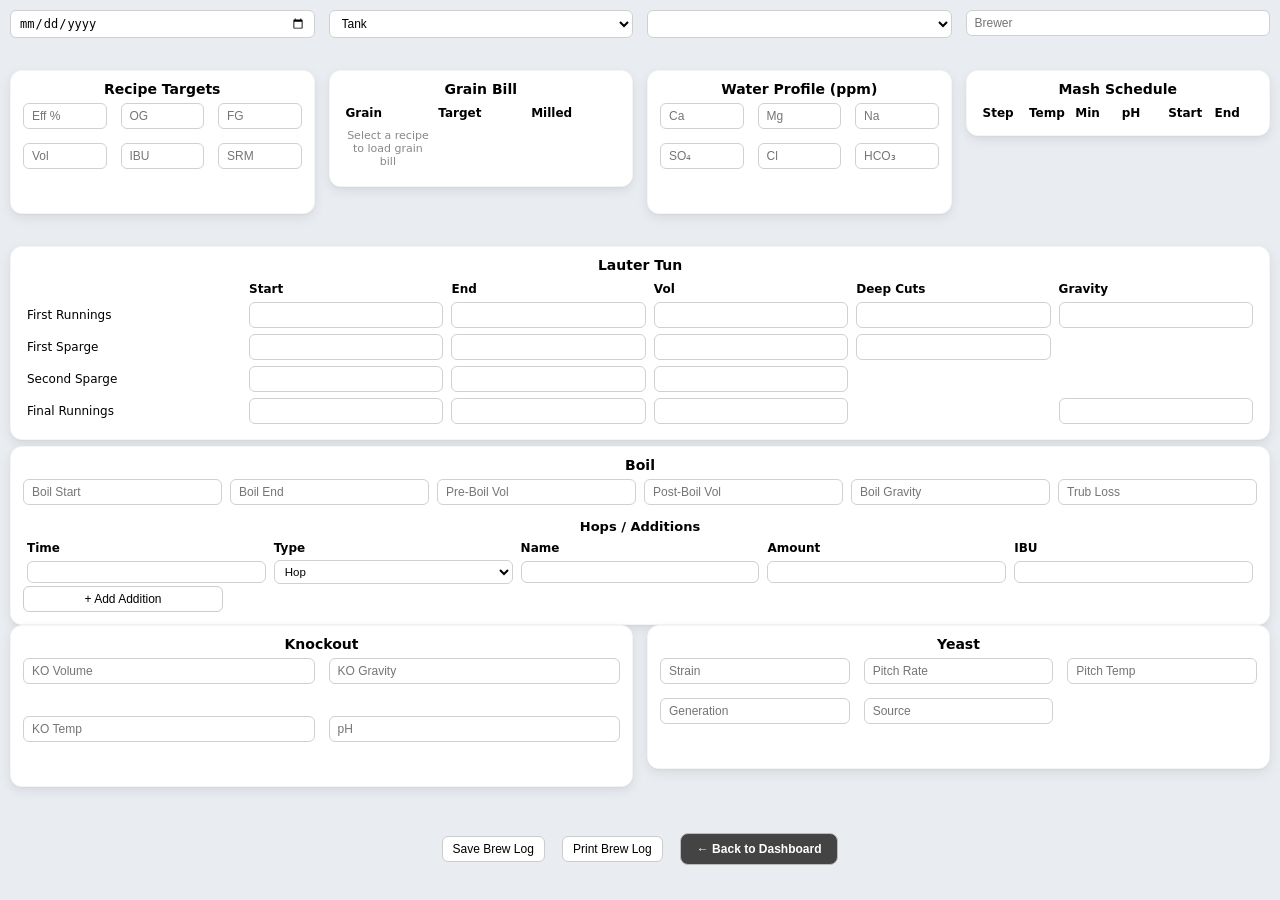
==== commit 5973a675: "Update brew-log.html" ====
--- a/brew-log.html
+++ b/brew-log.html
@@ -146,11 +146,14 @@
     </div>
   </div>
 
-  <!-- ORIGINAL SAVE BUTTON -->
+  <!-- ACTION BUTTONS -->
   <button class="save" id="saveBrewLog">Save Brew Log</button>
+  <button id="printBrewLog" class="save">Print Brew Log</button>
 
   <!-- ✅ ONLY ADDITION -->
-  <button id="printBrewLog" class="save">Print Brew Log</button>
+  <button id="backToDashboard" class="back-button">
+    ← Back to Dashboard
+  </button>
 
 </div>
 
--- a/brew-log.css
+++ b/brew-log.css
@@ -1,97 +1,222 @@
-* { box-sizing: border-box; }
+/* GLOBAL RESET */
+* {
+  box-sizing: border-box;
+}
 
 body {
   margin: 0;
-  background: #f1f3f6;
+  background: #e9ecf1; /* slightly darker so cards lift */
   font-family: system-ui, -apple-system, BlinkMacSystemFont, sans-serif;
 }
 
+/* MAIN CONTAINER */
 .brew-container {
   max-width: 1500px;
-  margin: auto;
-  padding: 10px;
-}
-
+  margin: 0 auto;
+  padding: 10px 10px 6px;
+  text-align: center;
+}
+
+/* GRID SYSTEM */
 .header-row,
 .grid-4,
 .grid-3,
 .grid-2 {
   display: grid;
-  gap: 14px;
-}
-
-.header-row { grid-template-columns: repeat(4, 1fr); }
-.grid-4 { grid-template-columns: repeat(4, 1fr); }
-.grid-3 { grid-template-columns: repeat(3, 1fr); }
-
+  gap: 14px; /* a touch more air between cards */
+  align-items: start;
+}
+
+.header-row {
+  grid-template-columns: repeat(4, minmax(0, 1fr));
+}
+
+.grid-4 {
+  grid-template-columns: repeat(4, minmax(0, 1fr));
+}
+
+.grid-3 {
+  grid-template-columns: repeat(3, minmax(0, 1fr));
+}
+
+.grid-2 {
+  grid-template-columns: repeat(2, minmax(0, 1fr));
+  row-gap: 32px;
+}
+
+/* CARD — FLOATING */
 .card {
-  background: #fff;
+  background: #ffffff;
   border-radius: 12px;
-  padding: 10px 12px;
+  padding: 10px 12px 12px;
+  display: flex;
+  flex-direction: column;
+  min-width: 0;
+
+  /* floating effect */
+  box-shadow:
+    0 1px 2px rgba(0,0,0,0.04),
+    0 4px 12px rgba(0,0,0,0.08);
+
+  /* subtle separation from background */
   border: 1px solid rgba(0,0,0,0.04);
-  box-shadow: 0 4px 12px rgba(0,0,0,0.08);
-}
-
-.card.full { grid-column: 1 / -1; }
-
-input, select {
+}
+
+.card.full {
+  grid-column: 1 / -1;
+  margin-top: 6px;
+}
+
+/* HEADERS */
+h3 {
+  font-size: 14px;
+  margin: 0 0 6px;
+  font-weight: 600;
+}
+
+h4 {
+  font-size: 13px;
+  margin: 8px 0 4px;
+  font-weight: 600;
+}
+
+/* INPUTS */
+input,
+select {
   width: 100%;
+  min-width: 0;
+  max-width: 100%;
   padding: 5px 8px;
   font-size: 12px;
-}
-
+  border-radius: 6px;
+  border: 1px solid #d0d0d0;
+  background: #fff;
+}
+
+/* TABLES */
+table {
+  width: 100%;
+  border-collapse: collapse;
+  table-layout: fixed;
+  font-size: 12px;
+}
+
+thead th {
+  font-weight: 600;
+  padding-bottom: 3px;
+}
+
+th,
+td {
+  padding: 3px 4px;
+  text-align: left;
+  vertical-align: middle;
+  overflow: hidden;
+}
+
+td input,
+td select {
+  width: 100%;
+}
+
+/* EMPTY STATE */
+#grainTable:empty::after {
+  content: "Select a recipe to load grain bill";
+  display: block;
+  padding: 6px 4px;
+  font-size: 11px;
+  color: #888;
+}
+
+/* MASH WIDTHS */
+#mashTable th:nth-child(2),
+#mashTable td:nth-child(2),
+#mashTable th:nth-child(3),
+#mashTable td:nth-child(3),
+#mashTable th:nth-child(4),
+#mashTable td:nth-child(4) {
+  width: 14%;
+}
+
+#mashTable th:nth-child(5),
+#mashTable td:nth-child(5),
+#mashTable th:nth-child(6),
+#mashTable td:nth-child(6) {
+  width: 18%;
+}
+
+/* LAUTER */
+.aligned {
+  table-layout: fixed;
+}
+
+.aligned th:nth-child(1),
+.aligned td:nth-child(1) {
+  width: 18%;
+}
+
+.aligned th:nth-child(n+2),
+.aligned td:nth-child(n+2) {
+  width: 16.4%;
+}
+
+/* BOIL */
+.boil-values {
+  display: grid;
+  grid-template-columns: repeat(6, minmax(0, 1fr));
+  gap: 8px;
+  margin-bottom: 6px;
+}
+
+#boilTable td {
+  padding-top: 2px;
+  padding-bottom: 2px;
+}
+
+#boilTable input,
+#boilTable select {
+  padding: 4px 6px;
+  font-size: 11.5px;
+}
+
+/* BUTTONS (EXISTING) */
 button {
   font-size: 12px;
   padding: 5px 10px;
   border-radius: 6px;
+  border: 1px solid #ccc;
+  background: #fff;
   cursor: pointer;
-}
-
-.action-buttons {
-  display: flex;
-  justify-content: center;
-  gap: 10px;
-  margin: 10px 0;
-}
-
-/* PRINT ONLY */
-.print-header,
-.print-signature {
-  display: none;
-}
-
+  max-width: 200px;
+}
+
+button:hover {
+  background: #f0f0f0;
+}
+
+/* SAVE / ACTION BUTTONS */
+.save {
+  display: inline-block;
+  margin: 10px 6px 0;
+}
+
+/* SECTION SPACING */
+.header-row,
+.grid-4,
+.grid-3,
+.grid-2 {
+  margin-bottom: 32px;
+}
+
+/* =====================================================
+   PRINT ONLY — DO NOT TOUCH
+   ===================================================== */
 @media print {
-
-  body { background: #fff; counter-reset: page; }
-
-  .print-header {
-    display: grid;
-    grid-template-columns: auto 1fr auto;
-    gap: 16px;
-    align-items: center;
-    border-bottom: 2px solid #000;
-    margin-bottom: 12px;
-    padding-bottom: 8px;
-  }
-
-  .print-logo { width: 80px; }
-
-  .print-title h1 { margin: 0; font-size: 20px; }
-  .print-title h2 { margin: 2px 0 0; font-size: 14px; }
-
-  .print-meta {
-    font-size: 11px;
-    line-height: 1.4;
-  }
-
-  .print-signature {
-    display: flex;
-    justify-content: space-between;
-    margin-top: 24px;
-    font-size: 12px;
-  }
-
-  button, .action-buttons {
+  body {
+    background: #fff;
+  }
+
+  button {
     display: none !important;
   }
 
@@ -100,28 +225,35 @@
     border: 1px solid #000;
   }
 
-  th, td {
-    border: 1px solid #000;
-    padding: 4px;
-  }
-
-  input, select {
+  input,
+  select {
     border: none;
     padding: 0;
     font-size: 11px;
   }
 
-  /* PAGE NUMBERS */
-  @page {
-    margin: 1cm;
-  }
-
-  body::after {
-    counter-increment: page;
-    content: "Page " counter(page);
-    position: fixed;
-    bottom: 10px;
-    right: 20px;
-    font-size: 10px;
-  }
-}
+  th,
+  td {
+    border: 1px solid #000;
+  }
+}
+
+/* =====================================================
+   ✅ ONLY NEW ADDITION — BACK BUTTON
+   ===================================================== */
+
+.back-button {
+  display: inline-block;
+  margin: 14px 6px 0;
+  padding: 8px 16px;
+  border-radius: 8px;
+  border: 1px solid #bbb;
+  background: #444;
+  color: #fff;
+  font-weight: 600;
+  cursor: pointer;
+}
+
+.back-button:hover {
+  background: #222;
+}
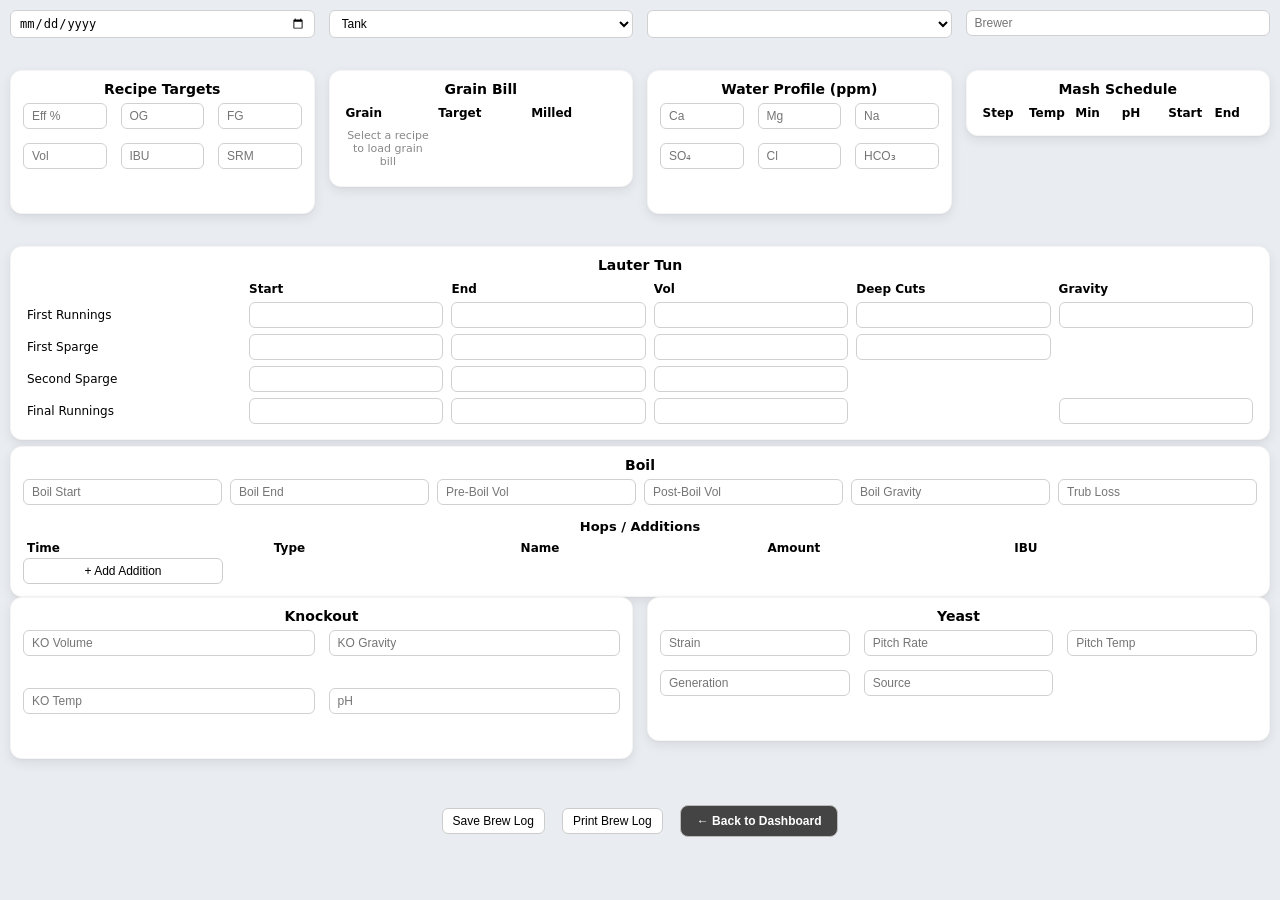
==== commit 6f555e67: "Update brew-log.html" ====
--- a/brew-log.html
+++ b/brew-log.html
@@ -151,9 +151,14 @@
   <button id="printBrewLog" class="save">Print Brew Log</button>
 
   <!-- ✅ ONLY ADDITION -->
-  <button id="backToDashboard" class="back-button">
-    ← Back to Dashboard
-  </button>
+  <button
+  id="backToDashboard"
+  type="button"
+  class="back-button"
+>
+  ← Back to Dashboard
+</button>
+
 
 </div>
 
